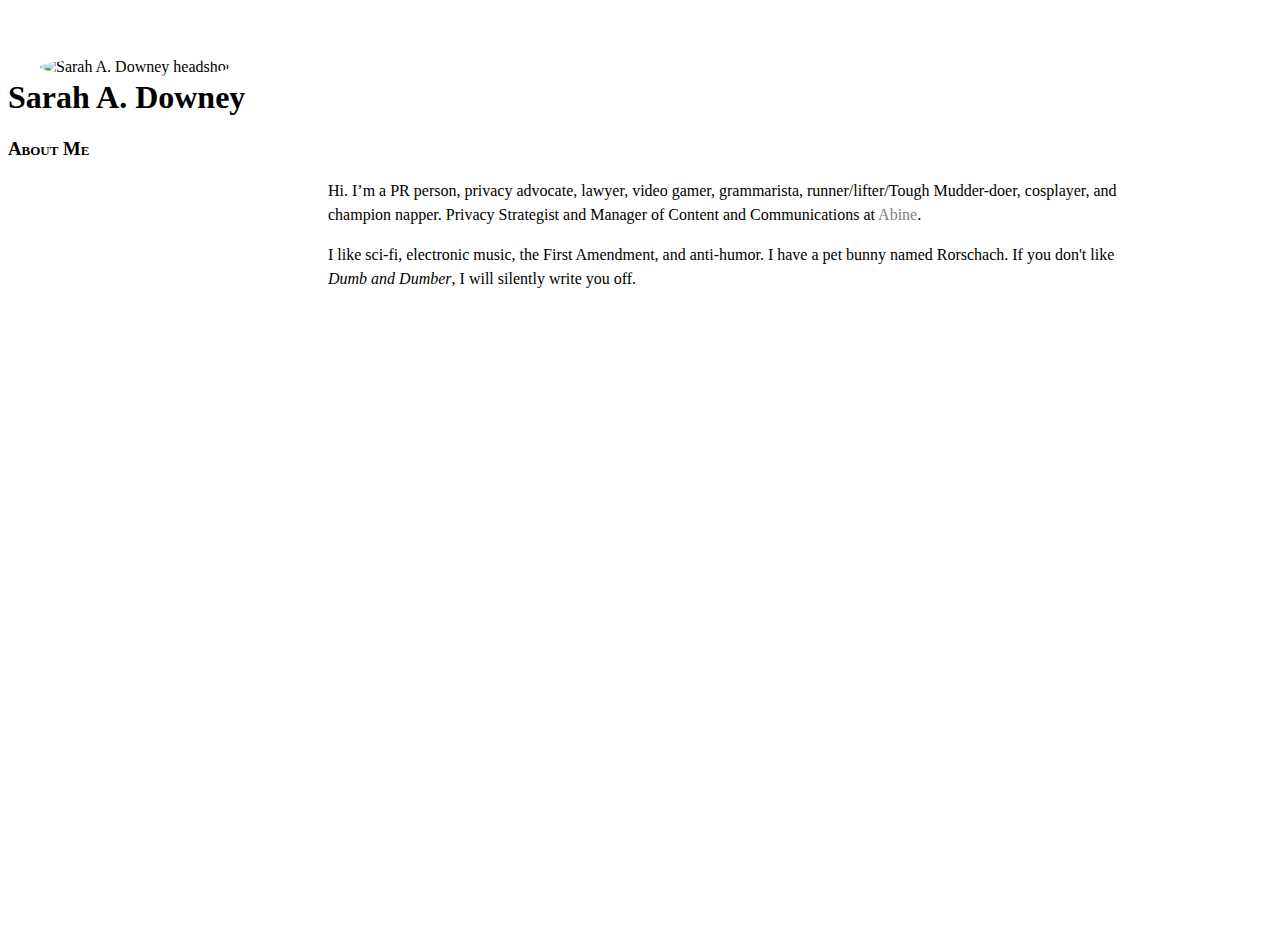
==== index.html @ f040cd1e "Added CSS file" ====
<!DOCTYPE html>
<html>
	<head>
		<title>Sarah A. Downey</title>
		<link href="sarah.css" type="text/css" rel="stylesheet" />
	</head>

	<body>
		<img id="avatar" src="https://sarahadowney.com/wp-content/uploads/2013/05/headshot-bigger.jpg" alt="Sarah A. Downey headshot">
	<h1>Sarah A. Downey</h2>
		<h3>About Me</h3>
		<p>Hi. I&rsquo;m a PR person, privacy advocate, lawyer, video gamer, grammarista, runner/lifter/Tough Mudder-doer, cosplayer, and champion napper. Privacy Strategist and Manager of Content and Communications at <a href="http://www.abine.com">Abine</a>.</p>
		<p>I like sci-fi, electronic music, the First Amendment, and anti-humor. I have a pet bunny named Rorschach. If you don't like <em>Dumb and Dumber</em>, I will silently write you off.</p>
		<br>
		<br>
		<br>
		<div id="footerImage"></div>
	</body>

</html>
---- sarah.css ----
/* --------------------------------------------------------
Style Sheet for SarahADowney.com

Version: 1.0
Last modified: 10.30.2013 by Sarah
author: Sarah A. Downey
email: sarah@sarahadowney.com
twitter: @SarahADowney
website: https://sarahadowney.com
----------------------------------------------------------*/

/* -----------------------------------------------------------
CONTENTS:
=Resets & General
=Links
=Header
=Wrapper
=Main Content
=Lists
=Navigation
=Comments
=Aside
=Footer
------------------------------------------------------------*/

img#avatar {
	max-width: 20%;
	border: none;
	border-radius: 60%;
	margin-left: 2em;
	margin-right: 2em;
	float: left;
}

#brocade {
	float: bottom;
	background-image: repeat-x;
}

a {
	text-decoration: none;
	color: gray;
}

body {
	font-family: "Book Antiqua", Palatino, serif;
	padding-top: 50px;
}

}

h1 {
	text-align: center;
}

h3 {
	font-variant: small-caps;
	font-size: 10;
}

p {
	line-height: 1.5em;
	margin-bottom: 1em;
	margin-left: 20em;
	max-width: 50em;
}

#footerImage {
	background-image: url("https://sarahadowney.com/wp-content/uploads/2013/10/01.jpg");
	background-repeat: repeat-x; 
	height: 400px;
	width: 100%;
	margin: 160px 0px 0px 0px;
}
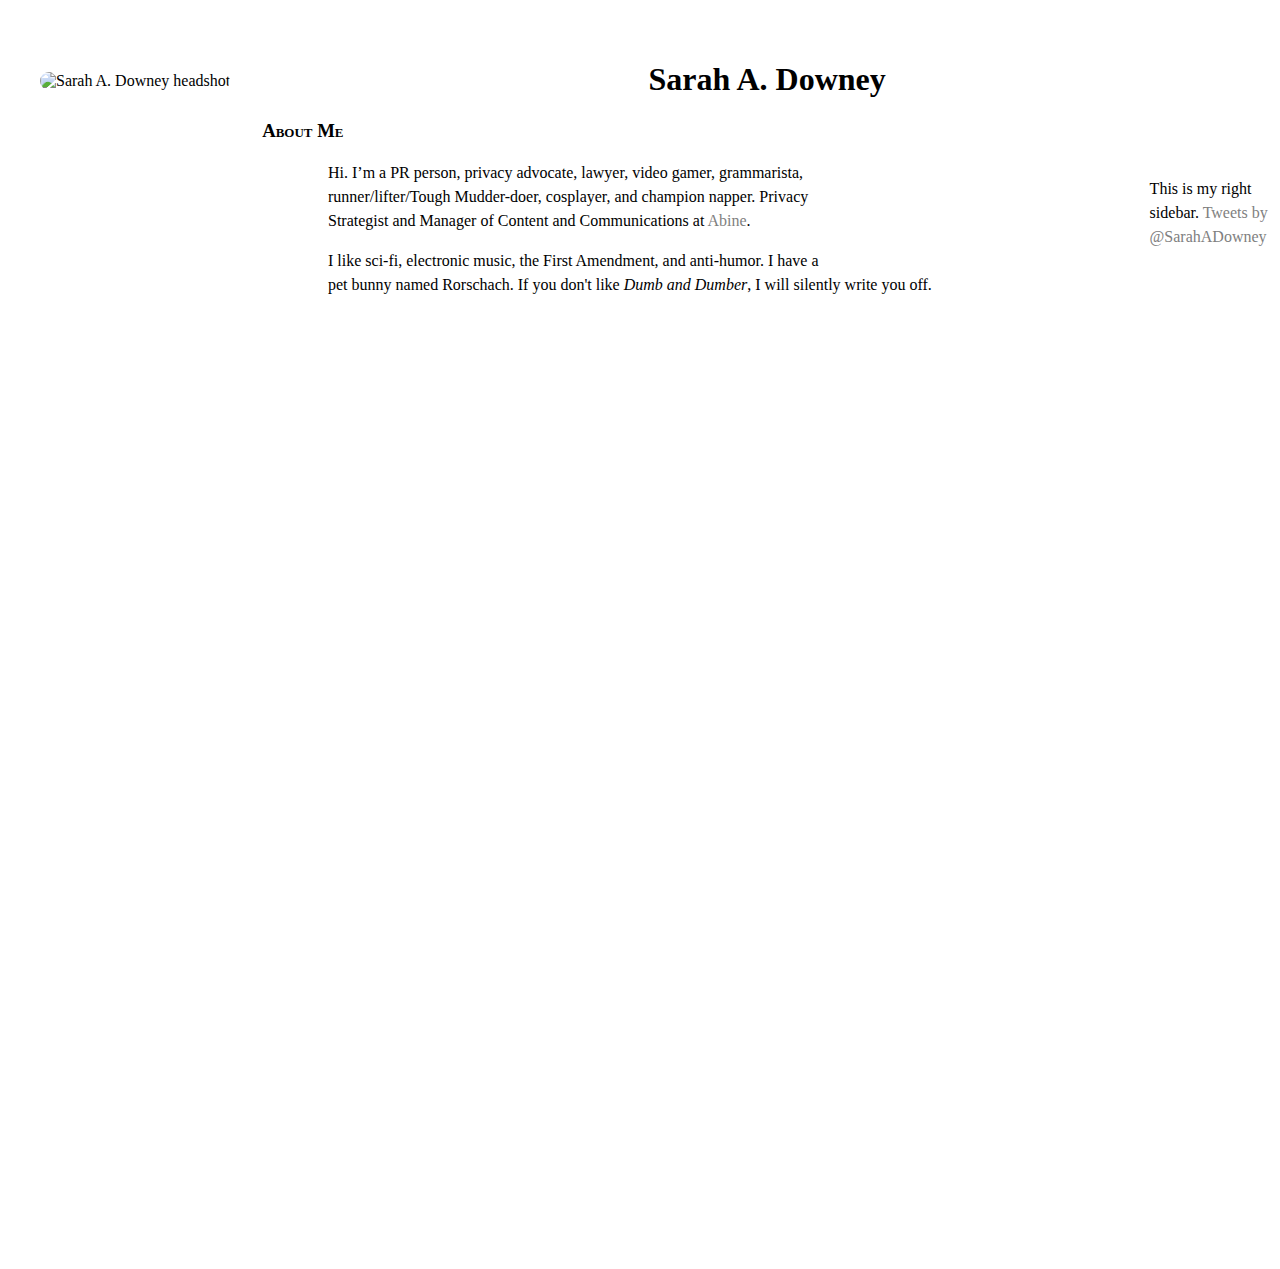
==== commit 1941d9d6: "Added twitter sidebar" ====
--- a/index.html
+++ b/index.html
@@ -7,14 +7,26 @@
 
 	<body>
 		<img id="avatar" src="https://sarahadowney.com/wp-content/uploads/2013/05/headshot-bigger.jpg" alt="Sarah A. Downey headshot">
-	<h1>Sarah A. Downey</h2>
-		<h3>About Me</h3>
-		<p>Hi. I&rsquo;m a PR person, privacy advocate, lawyer, video gamer, grammarista, runner/lifter/Tough Mudder-doer, cosplayer, and champion napper. Privacy Strategist and Manager of Content and Communications at <a href="http://www.abine.com">Abine</a>.</p>
-		<p>I like sci-fi, electronic music, the First Amendment, and anti-humor. I have a pet bunny named Rorschach. If you don't like <em>Dumb and Dumber</em>, I will silently write you off.</p>
-		<br>
-		<br>
-		<br>
-		<div id="footerImage"></div>
+		<header>
+			<h1>Sarah A. Downey</h1>
+		</header>
+			<h3>About Me</h3>
+			<section>
+			<aside id="right-sidebar">
+				<p>This is my right sidebar.
+				<a class="twitter-timeline" data-dnt="true" href="https://twitter.com/SarahADowney" data-widget-id="395579400378269697">Tweets by @SarahADowney</a>
+<script>!function(d,s,id){var js,fjs=d.getElementsByTagName(s)[0],p=/^http:/.test(d.location)?'http':'https';if(!d.getElementById(id)){js=d.createElement(s);js.id=id;js.src=p+"://platform.twitter.com/widgets.js";fjs.parentNode.insertBefore(js,fjs);}}(document,"script","twitter-wjs");</script>
+</p>
+			</aside>
+				<p>Hi. I&rsquo;m a PR person, privacy advocate, lawyer, video gamer, grammarista, runner/lifter/Tough Mudder-doer, cosplayer, and champion napper. Privacy Strategist and Manager of Content and Communications at <a href="http://www.abine.com">Abine</a>.</p>
+
+				<p>I like sci-fi, electronic music, the First Amendment, and anti-humor. I have a pet bunny named Rorschach. If you don't like <em>Dumb and Dumber</em>, I will silently write you off.</p>
+			</section>
+				<br />
+				<br />
+		<footer id="footerImage"></div>
+		</footer>
+	</div>
 	</body>
 
 </html>--- a/sarah.css
+++ b/sarah.css
@@ -11,46 +11,39 @@
 
 /* -----------------------------------------------------------
 CONTENTS:
-=Resets & General
+=Header
+=Navigation
 =Links
-=Header
-=Wrapper
 =Main Content
+=Images
 =Lists
-=Navigation
-=Comments
 =Aside
 =Footer
 ------------------------------------------------------------*/
+/* Header */
 
-img#avatar {
-	max-width: 20%;
-	border: none;
-	border-radius: 60%;
-	margin-left: 2em;
-	margin-right: 2em;
-	float: left;
-}
+/* Navigation */
 
-#brocade {
-	float: bottom;
-	background-image: repeat-x;
-}
+/* Links */
 
 a {
 	text-decoration: none;
 	color: gray;
 }
 
+/* Main Content */
+
 body {
 	font-family: "Book Antiqua", Palatino, serif;
-	padding-top: 50px;
-}
-
+	padding-top: 2em;
 }
 
 h1 {
 	text-align: center;
+}
+
+h2 {
+
 }
 
 h3 {
@@ -65,10 +58,43 @@
 	max-width: 50em;
 }
 
+#container {
+	margin: auto;
+	max-width: 65%;
+	width: 60%;
+	float: left;
+}
+
+#right-sidebar {
+	float: right;
+	width: 35%;
+	float: right;
+}
+/* Images */
+
+img#avatar {
+	max-width: 15em;
+	border: none;
+	border-radius: 10em;
+	margin: 2em 2em 2em 2em;
+	float: left;
+}
+
+#brocade {
+	float: bottom;
+	background-image: repeat-x;
+}
+
+/* Lists */
+
+/* Aside */
+
+/* Footer */
+
 #footerImage {
 	background-image: url("https://sarahadowney.com/wp-content/uploads/2013/10/01.jpg");
 	background-repeat: repeat-x; 
-	height: 400px;
+	height: 50em;
 	width: 100%;
-	margin: 160px 0px 0px 0px;
+	margin: 7em 0em 0em 0em;
 }
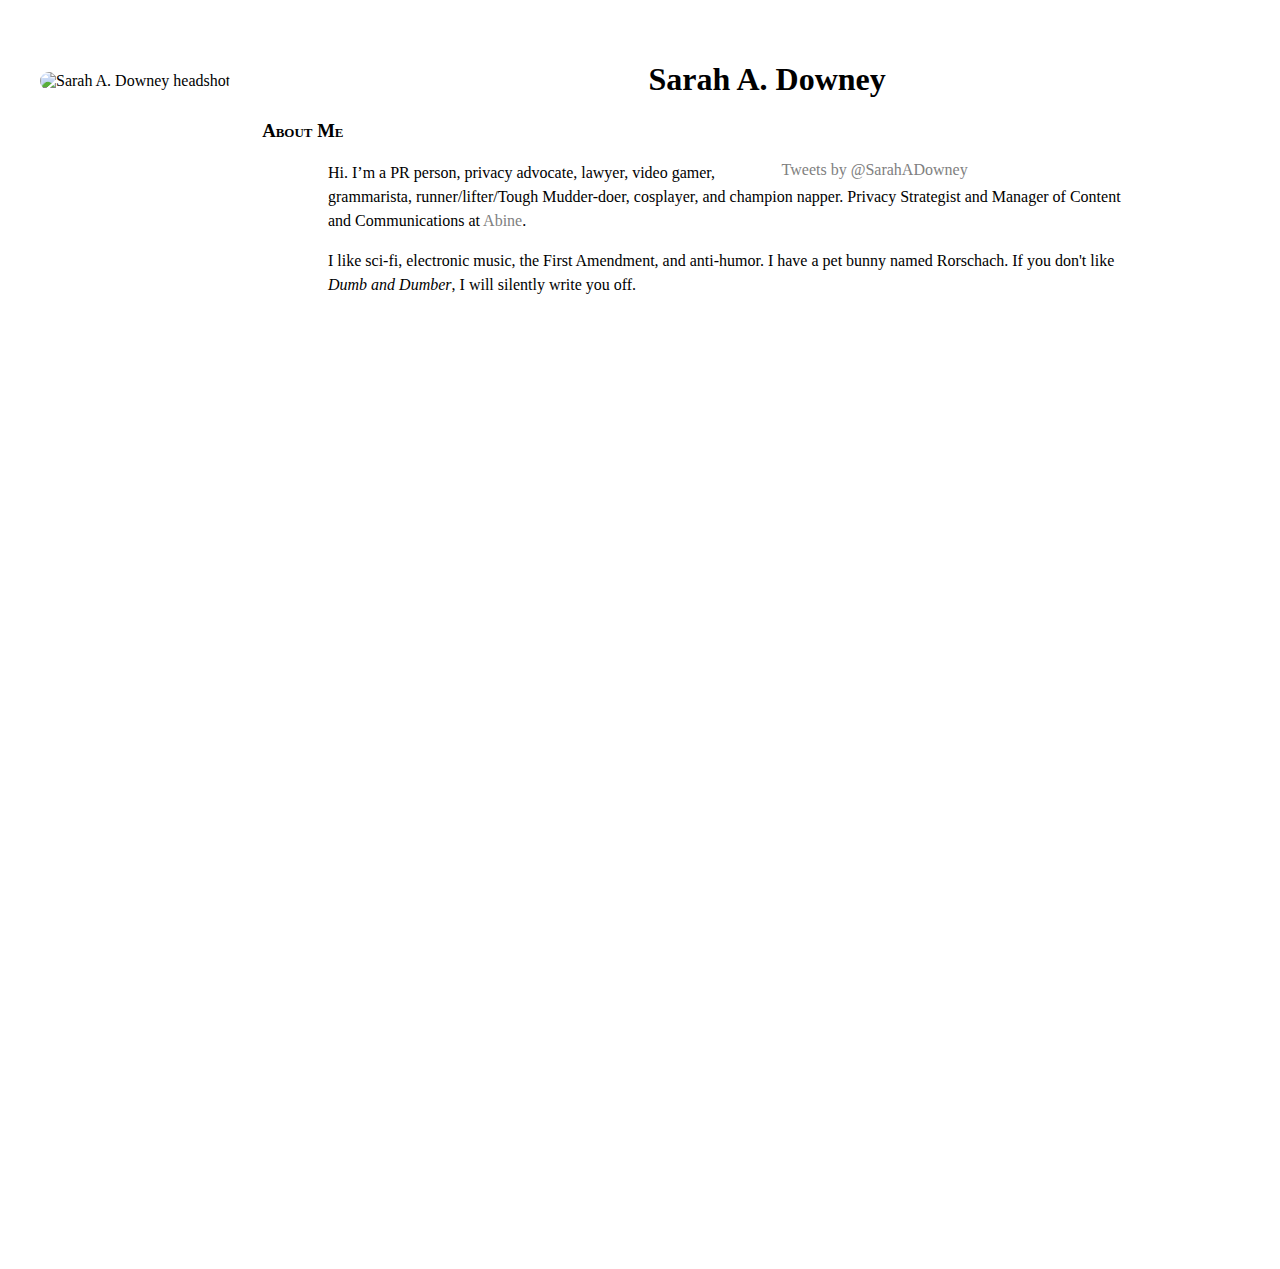
==== commit 4c9fb6f0: "Updated sidebar margins" ====
--- a/index.html
+++ b/index.html
@@ -13,10 +13,8 @@
 			<h3>About Me</h3>
 			<section>
 			<aside id="right-sidebar">
-				<p>This is my right sidebar.
 				<a class="twitter-timeline" data-dnt="true" href="https://twitter.com/SarahADowney" data-widget-id="395579400378269697">Tweets by @SarahADowney</a>
 <script>!function(d,s,id){var js,fjs=d.getElementsByTagName(s)[0],p=/^http:/.test(d.location)?'http':'https';if(!d.getElementById(id)){js=d.createElement(s);js.id=id;js.src=p+"://platform.twitter.com/widgets.js";fjs.parentNode.insertBefore(js,fjs);}}(document,"script","twitter-wjs");</script>
-</p>
 			</aside>
 				<p>Hi. I&rsquo;m a PR person, privacy advocate, lawyer, video gamer, grammarista, runner/lifter/Tough Mudder-doer, cosplayer, and champion napper. Privacy Strategist and Manager of Content and Communications at <a href="http://www.abine.com">Abine</a>.</p>
 
--- a/sarah.css
+++ b/sarah.css
@@ -65,11 +65,6 @@
 	float: left;
 }
 
-#right-sidebar {
-	float: right;
-	width: 35%;
-	float: right;
-}
 /* Images */
 
 img#avatar {
@@ -89,6 +84,17 @@
 
 /* Aside */
 
+#right-sidebar {
+	float: right;
+	width: 35%;
+	float: right;
+	margin: 0em 3em 0em 3em;
+}
+
+.twitter-timeline {
+
+}
+
 /* Footer */
 
 #footerImage {
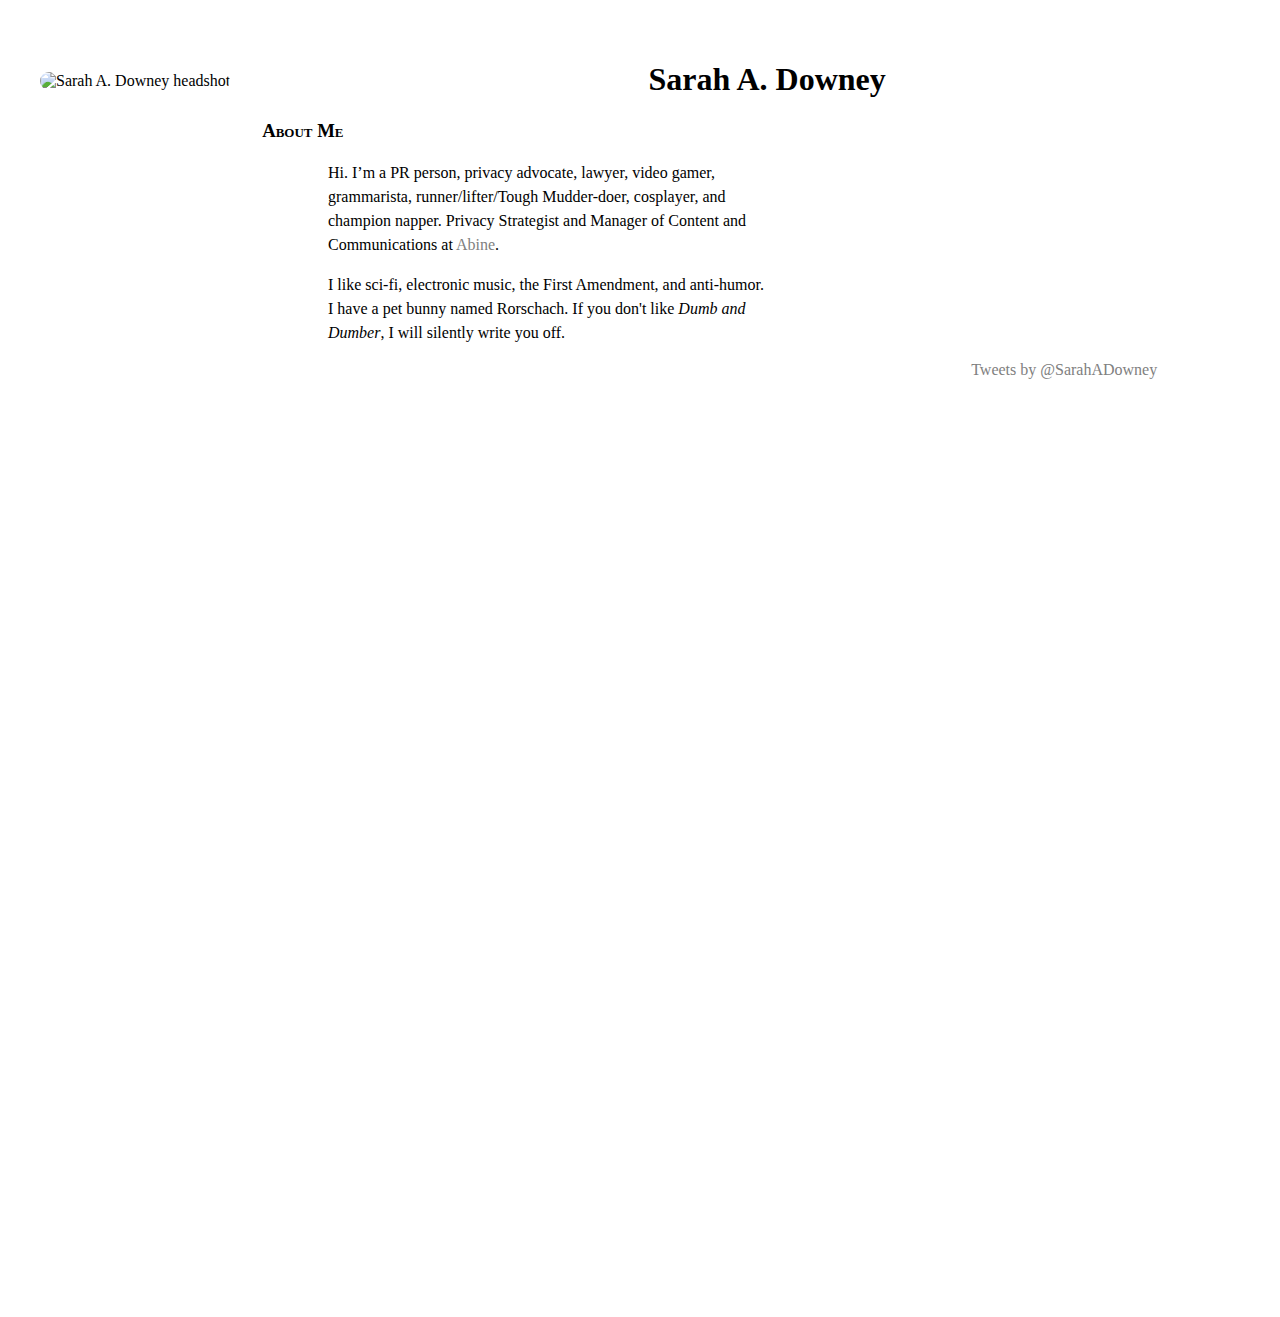
==== commit 61dab7b1: "Multiple position changes" ====
--- a/index.html
+++ b/index.html
@@ -10,16 +10,17 @@
 		<header>
 			<h1>Sarah A. Downey</h1>
 		</header>
+		<div id="container">
 			<h3>About Me</h3>
 			<section>
+				<p>Hi. I&rsquo;m a PR person, privacy advocate, lawyer, video gamer, grammarista, runner/lifter/Tough Mudder-doer, cosplayer, and champion napper. Privacy Strategist and Manager of Content and Communications at <a href="http://www.abine.com">Abine</a>.</p>
+
+				<p>I like sci-fi, electronic music, the First Amendment, and anti-humor. I have a pet bunny named Rorschach. If you don't like <em>Dumb and Dumber</em>, I will silently write you off.</p>
+			</section>
 			<aside id="right-sidebar">
 				<a class="twitter-timeline" data-dnt="true" href="https://twitter.com/SarahADowney" data-widget-id="395579400378269697">Tweets by @SarahADowney</a>
 <script>!function(d,s,id){var js,fjs=d.getElementsByTagName(s)[0],p=/^http:/.test(d.location)?'http':'https';if(!d.getElementById(id)){js=d.createElement(s);js.id=id;js.src=p+"://platform.twitter.com/widgets.js";fjs.parentNode.insertBefore(js,fjs);}}(document,"script","twitter-wjs");</script>
 			</aside>
-				<p>Hi. I&rsquo;m a PR person, privacy advocate, lawyer, video gamer, grammarista, runner/lifter/Tough Mudder-doer, cosplayer, and champion napper. Privacy Strategist and Manager of Content and Communications at <a href="http://www.abine.com">Abine</a>.</p>
-
-				<p>I like sci-fi, electronic music, the First Amendment, and anti-humor. I have a pet bunny named Rorschach. If you don't like <em>Dumb and Dumber</em>, I will silently write you off.</p>
-			</section>
 				<br />
 				<br />
 		<footer id="footerImage"></div>
--- a/sarah.css
+++ b/sarah.css
@@ -58,11 +58,12 @@
 	max-width: 50em;
 }
 
-#container {
-	margin: auto;
-	max-width: 65%;
-	width: 60%;
-	float: left;
+section {
+	width:60%;
+}
+
+aside {
+	width:35%;
 }
 
 /* Images */
@@ -86,7 +87,7 @@
 
 #right-sidebar {
 	float: right;
-	width: 35%;
+	width: 20%;
 	float: right;
 	margin: 0em 3em 0em 3em;
 }
@@ -96,6 +97,9 @@
 }
 
 /* Footer */
+footer {
+	clear:both;
+}
 
 #footerImage {
 	background-image: url("https://sarahadowney.com/wp-content/uploads/2013/10/01.jpg");
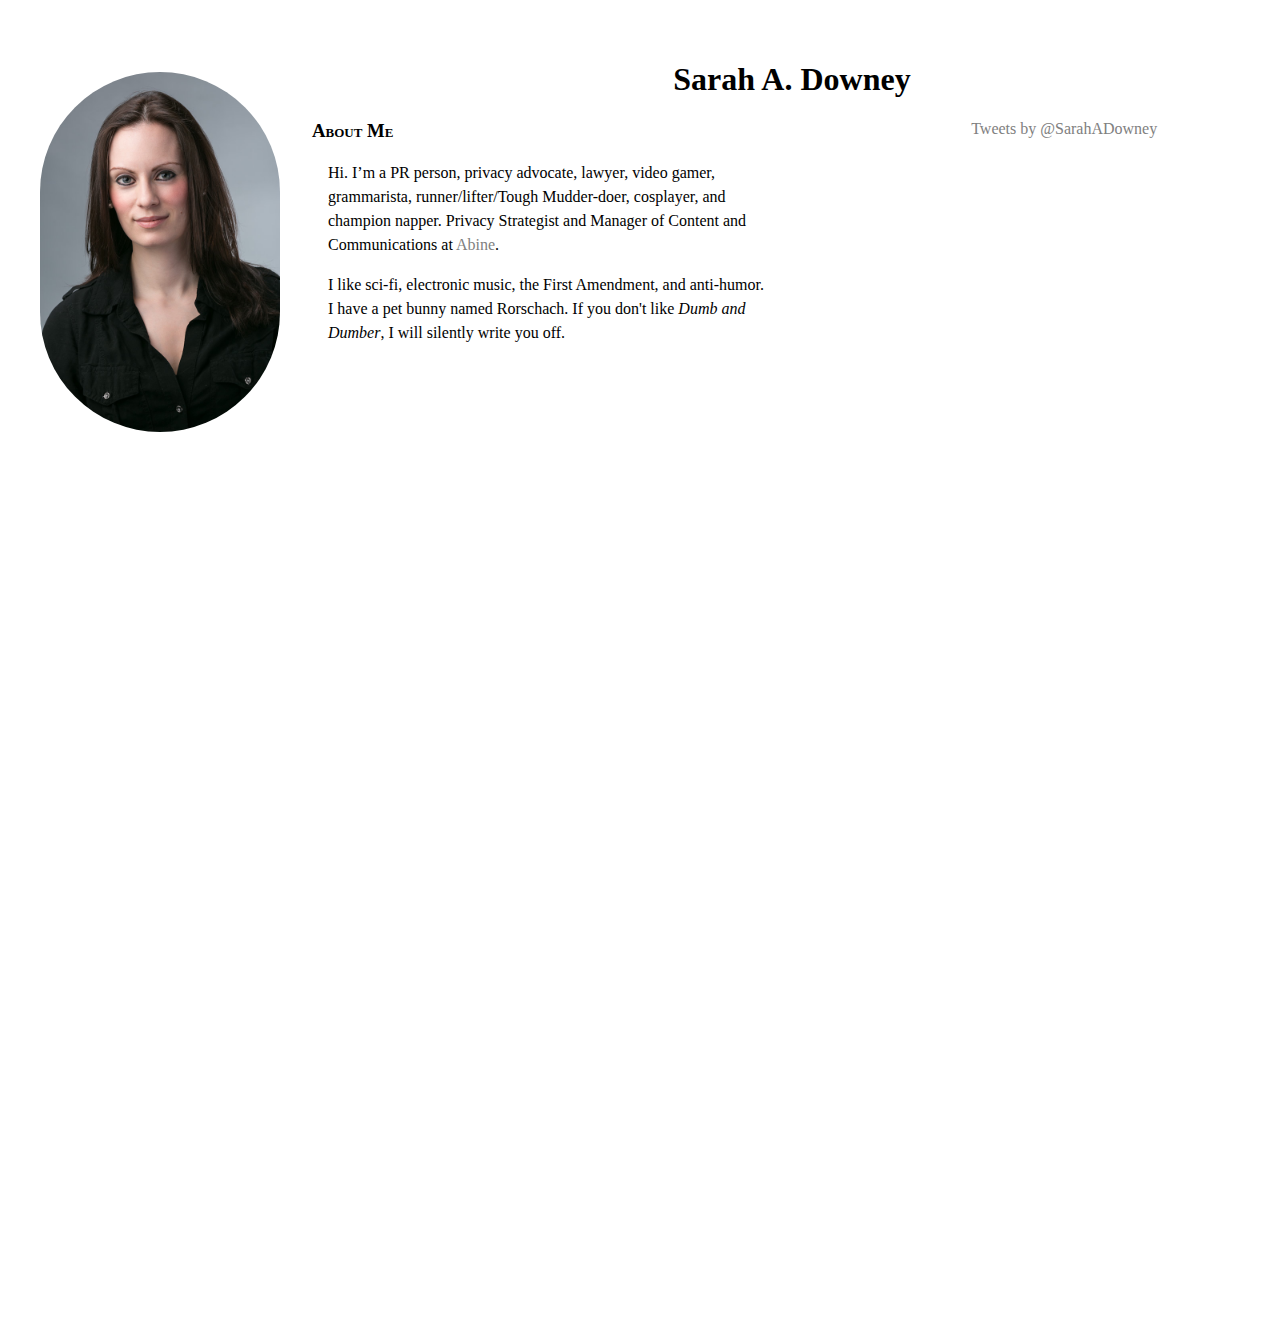
==== commit 59db026d: "Changed file path to smaller headshot" ====
--- a/index.html
+++ b/index.html
@@ -6,10 +6,14 @@
 	</head>
 
 	<body>
-		<img id="avatar" src="https://sarahadowney.com/wp-content/uploads/2013/05/headshot-bigger.jpg" alt="Sarah A. Downey headshot">
+		<img id="avatar" src="/assets/images/headshot.jpg" alt="Sarah A. Downey headshot">
 		<header>
 			<h1>Sarah A. Downey</h1>
 		</header>
+		<aside id="right-sidebar">
+				<a class="twitter-timeline" data-dnt="true" href="https://twitter.com/SarahADowney" data-widget-id="395579400378269697">Tweets by @SarahADowney</a>
+				<script>!function(d,s,id){var js,fjs=d.getElementsByTagName(s)[0],p=/^http:/.test(d.location)?'http':'https';if(!d.getElementById(id)){js=d.createElement(s);js.id=id;js.src=p+"://platform.twitter.com/widgets.js";fjs.parentNode.insertBefore(js,fjs);}}(document,"script","twitter-wjs");</script>
+			</aside>
 		<div id="container">
 			<h3>About Me</h3>
 			<section>
@@ -17,15 +21,11 @@
 
 				<p>I like sci-fi, electronic music, the First Amendment, and anti-humor. I have a pet bunny named Rorschach. If you don't like <em>Dumb and Dumber</em>, I will silently write you off.</p>
 			</section>
-			<aside id="right-sidebar">
-				<a class="twitter-timeline" data-dnt="true" href="https://twitter.com/SarahADowney" data-widget-id="395579400378269697">Tweets by @SarahADowney</a>
-<script>!function(d,s,id){var js,fjs=d.getElementsByTagName(s)[0],p=/^http:/.test(d.location)?'http':'https';if(!d.getElementById(id)){js=d.createElement(s);js.id=id;js.src=p+"://platform.twitter.com/widgets.js";fjs.parentNode.insertBefore(js,fjs);}}(document,"script","twitter-wjs");</script>
-			</aside>
 				<br />
 				<br />
-		<footer id="footerImage"></div>
+		</div>
+			<footer id="footerImage"></div>
 		</footer>
-	</div>
 	</body>
 
 </html>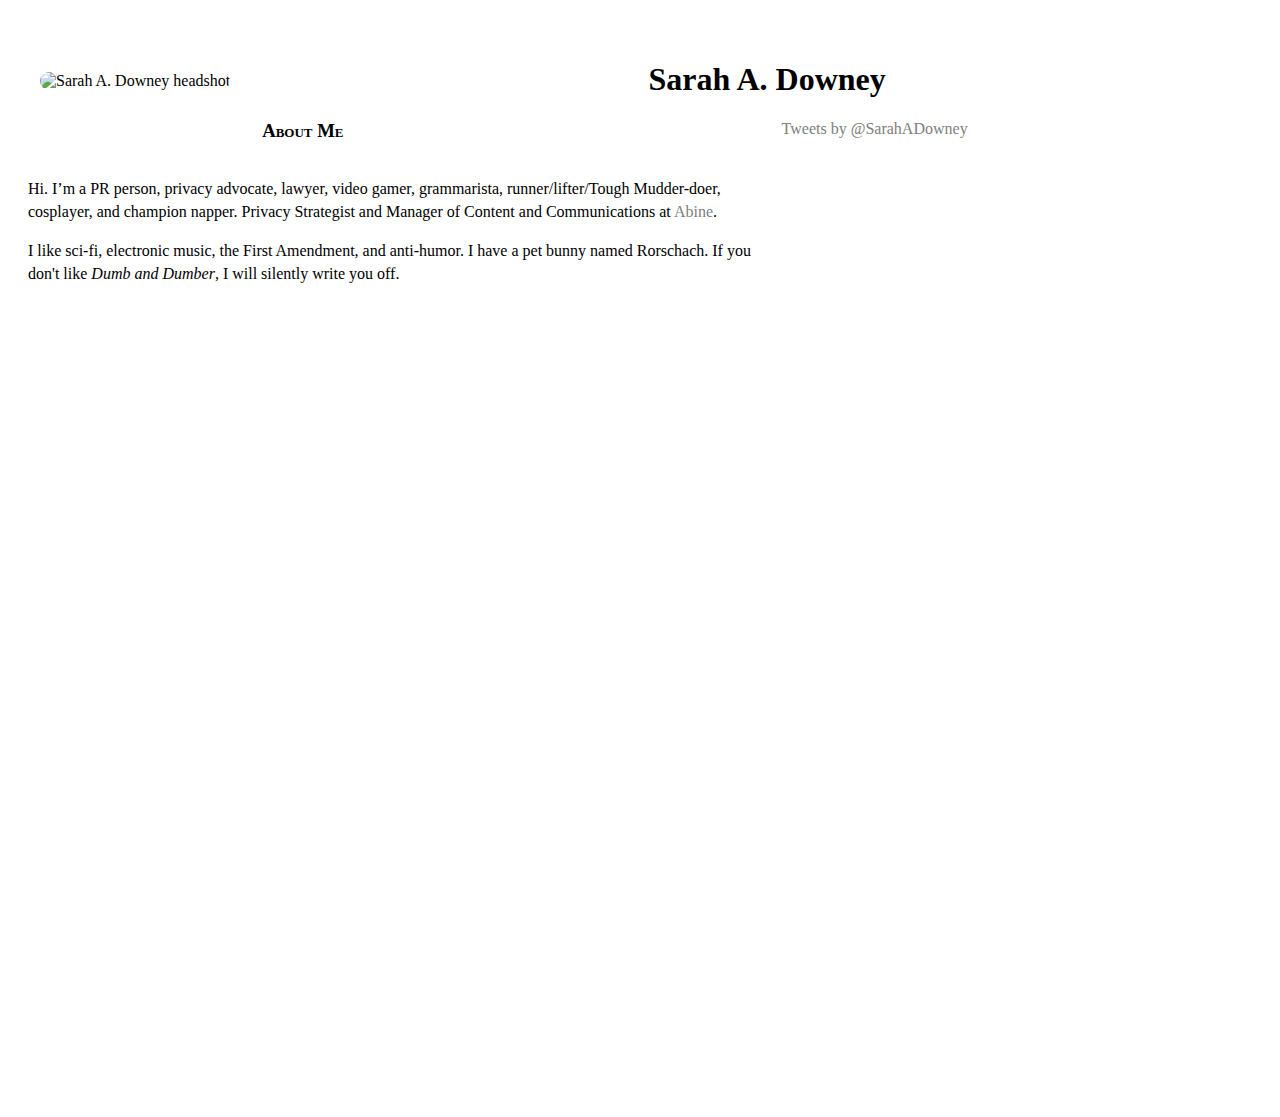
==== commit 55ba357d: "Still messing with positioning" ====
--- a/index.html
+++ b/index.html
@@ -6,7 +6,7 @@
 	</head>
 
 	<body>
-		<img id="avatar" src="/assets/images/headshot.jpg" alt="Sarah A. Downey headshot">
+		<img id="avatar" src="http://www.sarahadowney.com/assets/images/headshot.jpg" alt="Sarah A. Downey headshot">
 		<header>
 			<h1>Sarah A. Downey</h1>
 		</header>
--- a/sarah.css
+++ b/sarah.css
@@ -52,18 +52,22 @@
 }
 
 p {
-	line-height: 1.5em;
-	margin-bottom: 1em;
-	margin-left: 20em;
-	max-width: 50em;
+	line-height: 23px;
+	margin-bottom: 10px;
+	margin-left: 20px;
 }
 
 section {
 	width:60%;
+	float:left;
 }
 
 aside {
 	width:35%;
+	float:right;
+}
+
+#container {
 }
 
 /* Images */
@@ -86,9 +90,6 @@
 /* Aside */
 
 #right-sidebar {
-	float: right;
-	width: 20%;
-	float: right;
 	margin: 0em 3em 0em 3em;
 }
 
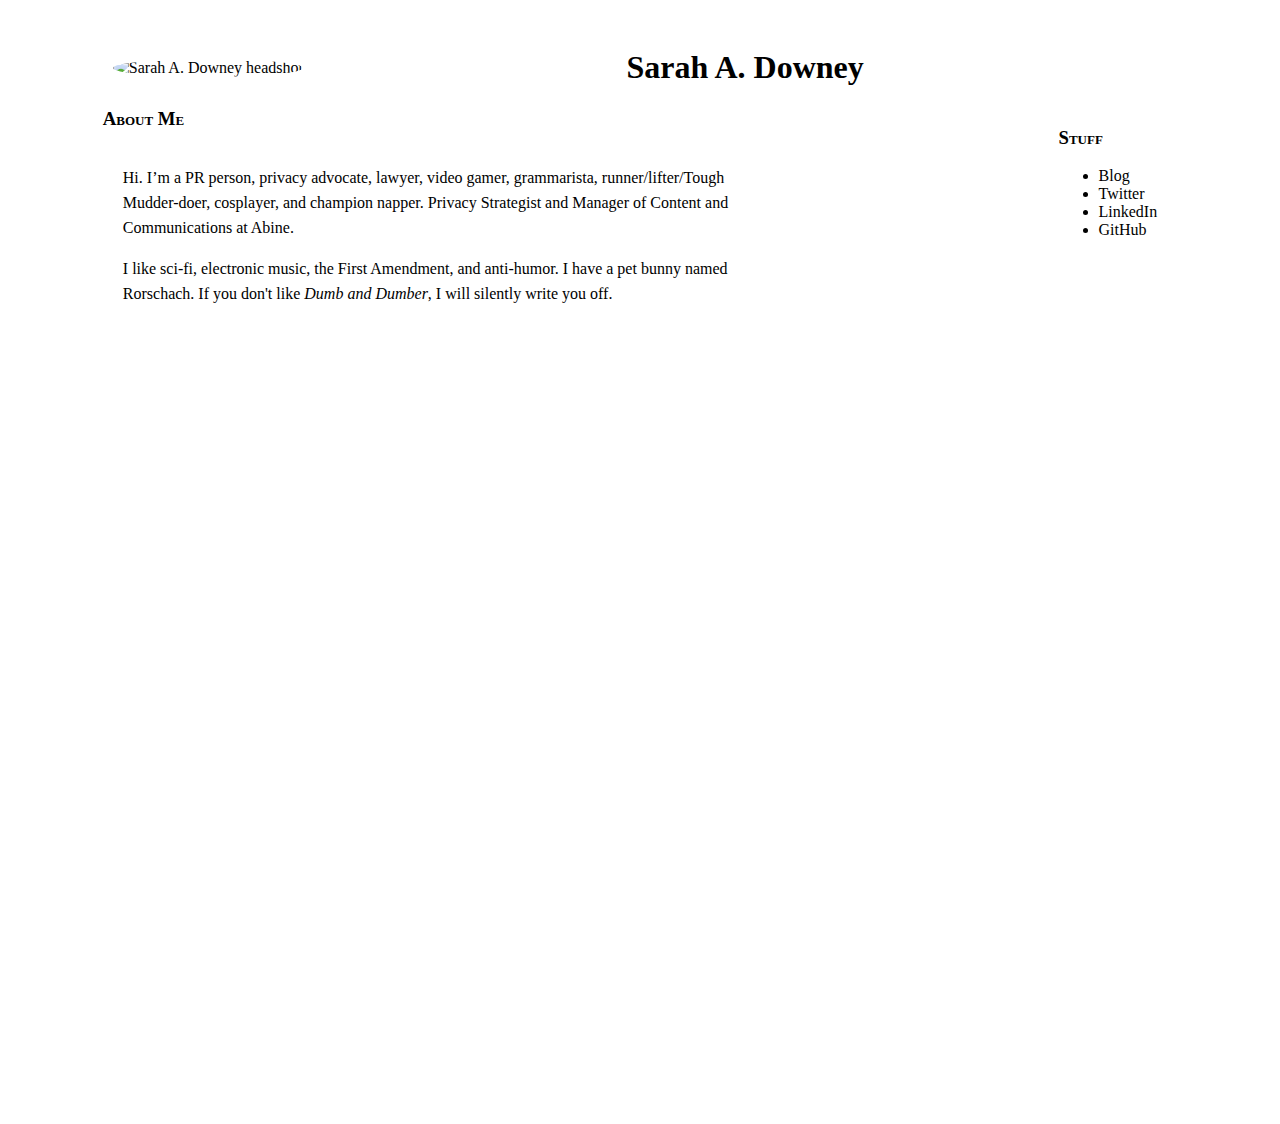
==== commit f2f0d56b: "Finalized test page for SIB" ====
--- a/index.html
+++ b/index.html
@@ -6,23 +6,27 @@
 	</head>
 
 	<body>
-		<img id="avatar" src="http://www.sarahadowney.com/assets/images/headshot.jpg" alt="Sarah A. Downey headshot">
-		<header>
-			<h1>Sarah A. Downey</h1>
-		</header>
-		<aside id="right-sidebar">
-				<a class="twitter-timeline" data-dnt="true" href="https://twitter.com/SarahADowney" data-widget-id="395579400378269697">Tweets by @SarahADowney</a>
-				<script>!function(d,s,id){var js,fjs=d.getElementsByTagName(s)[0],p=/^http:/.test(d.location)?'http':'https';if(!d.getElementById(id)){js=d.createElement(s);js.id=id;js.src=p+"://platform.twitter.com/widgets.js";fjs.parentNode.insertBefore(js,fjs);}}(document,"script","twitter-wjs");</script>
-			</aside>
 		<div id="container">
-			<h3>About Me</h3>
-			<section>
-				<p>Hi. I&rsquo;m a PR person, privacy advocate, lawyer, video gamer, grammarista, runner/lifter/Tough Mudder-doer, cosplayer, and champion napper. Privacy Strategist and Manager of Content and Communications at <a href="http://www.abine.com">Abine</a>.</p>
+			<img id="avatar" src="http://www.test.sarahadowney.com/assets/images/headshot.jpg" alt="Sarah A. Downey headshot">
+			<header>
+				<h1>Sarah A. Downey</h1>
+			</header>
+				<aside id="right-sidebar">
+					<h3>Stuff</h3>
+					<ul>
+						<li><a href="http://www.sarahadowney.com">Blog</a></li>
+						<li><a href="http://www.twitter.com/sarahadowney">Twitter</a></li>
+						<li><a href="("http://www.test.sarahadowney.com/assets/images/sarah-black-on-ivory.jpg")">LinkedIn</a></li>
+						<li><a href="https://github.com/SarahADowney">GitHub</a></li>
+				</aside>
+				<h3>About Me</h3>
+				<section>
+					<p>Hi. I&rsquo;m a PR person, privacy advocate, lawyer, video gamer, grammarista, runner/lifter/Tough Mudder-doer, cosplayer, and champion napper. Privacy Strategist and Manager of Content and Communications at <a href="http://www.abine.com">Abine</a>.</p>
 
-				<p>I like sci-fi, electronic music, the First Amendment, and anti-humor. I have a pet bunny named Rorschach. If you don't like <em>Dumb and Dumber</em>, I will silently write you off.</p>
-			</section>
-				<br />
-				<br />
+					<p>I like sci-fi, electronic music, the First Amendment, and anti-humor. I have a pet bunny named Rorschach. If you don't like <em>Dumb and Dumber</em>, I will silently write you off.</p>
+				</section>
+					<br />
+					<br />
 		</div>
 			<footer id="footerImage"></div>
 		</footer>
--- a/sarah.css
+++ b/sarah.css
@@ -22,12 +22,20 @@
 ------------------------------------------------------------*/
 /* Header */
 
+header {
+	background-color: white;
+}
+
 /* Navigation */
 
 /* Links */
 
 a {
 	text-decoration: none;
+	color: black;
+}
+
+a:hover {
 	color: gray;
 }
 
@@ -35,7 +43,7 @@
 
 body {
 	font-family: "Book Antiqua", Palatino, serif;
-	padding-top: 2em;
+	padding-top: 20px;
 }
 
 h1 {
@@ -52,36 +60,39 @@
 }
 
 p {
-	line-height: 23px;
+	line-height: 25px;
 	margin-bottom: 10px;
 	margin-left: 20px;
 }
 
 section {
 	width:60%;
+	margin: auto;
 	float:left;
 }
 
 aside {
-	width:35%;
+	max-width:25%;
 	float:right;
 }
 
 #container {
+	background-color: white !important;
+	width: 85%;
+	margin: auto;
 }
 
 /* Images */
 
 img#avatar {
-	max-width: 15em;
+	max-width: 200px;
 	border: none;
-	border-radius: 10em;
-	margin: 2em 2em 2em 2em;
+	border-radius: 50%;
+	margin: 10px 10px 10px 10px;
 	float: left;
 }
 
 #brocade {
-	float: bottom;
 	background-image: repeat-x;
 }
 
@@ -90,7 +101,7 @@
 /* Aside */
 
 #right-sidebar {
-	margin: 0em 3em 0em 3em;
+	margin: 0px 20px 0px 20px;
 }
 
 .twitter-timeline {
@@ -103,9 +114,9 @@
 }
 
 #footerImage {
-	background-image: url("https://sarahadowney.com/wp-content/uploads/2013/10/01.jpg");
-	background-repeat: repeat-x; 
+	background-image: url("http://www.test.sarahadowney.com/assets/images/sarah-black-on-ivory.jpg");
+	background-repeat: repeat; 
 	height: 50em;
 	width: 100%;
-	margin: 7em 0em 0em 0em;
+	margin: 20px 0px 0px 0px;
 }
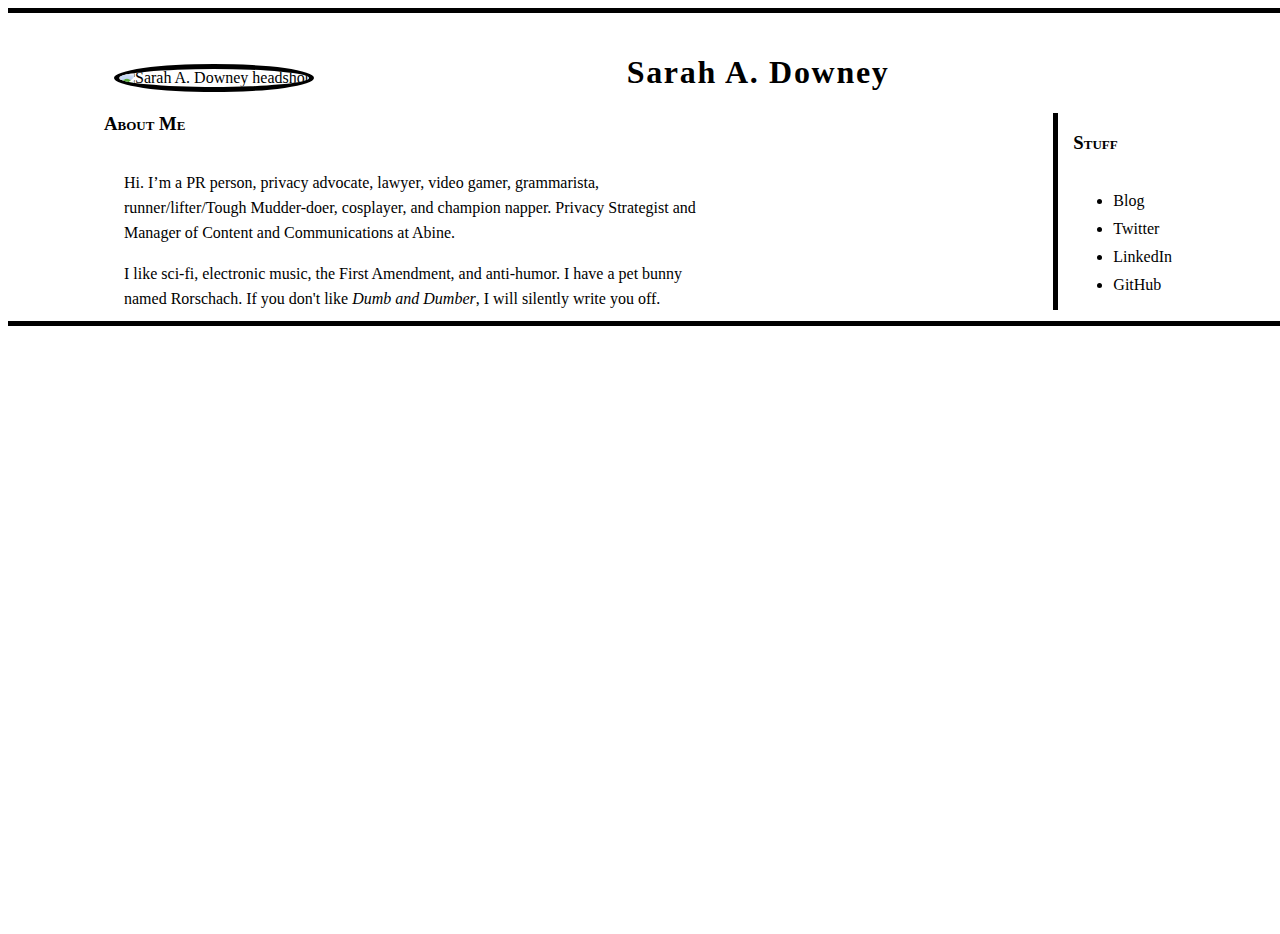
==== commit 52d11137: "Added GA tracking code" ====
--- a/index.html
+++ b/index.html
@@ -1,15 +1,25 @@
 <!DOCTYPE html>
 <html>
 	<head>
-		<title>Sarah A. Downey</title>
+		<title></title>
 		<link href="sarah.css" type="text/css" rel="stylesheet" />
+	<script>
+  (function(i,s,o,g,r,a,m){i['GoogleAnalyticsObject']=r;i[r]=i[r]||function(){
+  (i[r].q=i[r].q||[]).push(arguments)},i[r].l=1*new Date();a=s.createElement(o),
+  m=s.getElementsByTagName(o)[0];a.async=1;a.src=g;m.parentNode.insertBefore(a,m)
+  })(window,document,'script','//www.google-analytics.com/analytics.js','ga');
+
+  ga('create', 'UA-45653703-1', 'sarahadowney.com');
+  ga('send', 'pageview');
+
+</script>
 	</head>
 
 	<body>
 		<div id="container">
 			<img id="avatar" src="http://www.test.sarahadowney.com/assets/images/headshot.jpg" alt="Sarah A. Downey headshot">
 			<header>
-				<h1>Sarah A. Downey</h1>
+				<h1><a href="http://test.sarahadowney.com">Sarah A. Downey</a></h1>
 			</header>
 				<aside id="right-sidebar">
 					<h3>Stuff</h3>
--- a/sarah.css
+++ b/sarah.css
@@ -44,10 +44,13 @@
 body {
 	font-family: "Book Antiqua", Palatino, serif;
 	padding-top: 20px;
+	width: 100%;
+	border-top: 5px solid black;
 }
 
 h1 {
 	text-align: center;
+	letter-spacing: 1.7px;
 }
 
 h2 {
@@ -66,7 +69,7 @@
 }
 
 section {
-	width:60%;
+	width:55%;
 	margin: auto;
 	float:left;
 }
@@ -74,6 +77,8 @@
 aside {
 	max-width:25%;
 	float:right;
+	border-left: 5px solid black; 
+	padding-left: 15px;
 }
 
 #container {
@@ -86,7 +91,7 @@
 
 img#avatar {
 	max-width: 200px;
-	border: none;
+	border: 5px solid black;
 	border-radius: 50%;
 	margin: 10px 10px 10px 10px;
 	float: left;
@@ -97,6 +102,14 @@
 }
 
 /* Lists */
+
+ul {
+	padding-top: 10px;
+}
+
+li {
+	margin: 10px 0px 0px 0px;
+}
 
 /* Aside */
 
@@ -114,9 +127,11 @@
 }
 
 #footerImage {
+	
 	background-image: url("http://www.test.sarahadowney.com/assets/images/sarah-black-on-ivory.jpg");
 	background-repeat: repeat; 
-	height: 50em;
+	height: 600px;
 	width: 100%;
 	margin: 20px 0px 0px 0px;
+	border-top: 5px solid black;
 }
